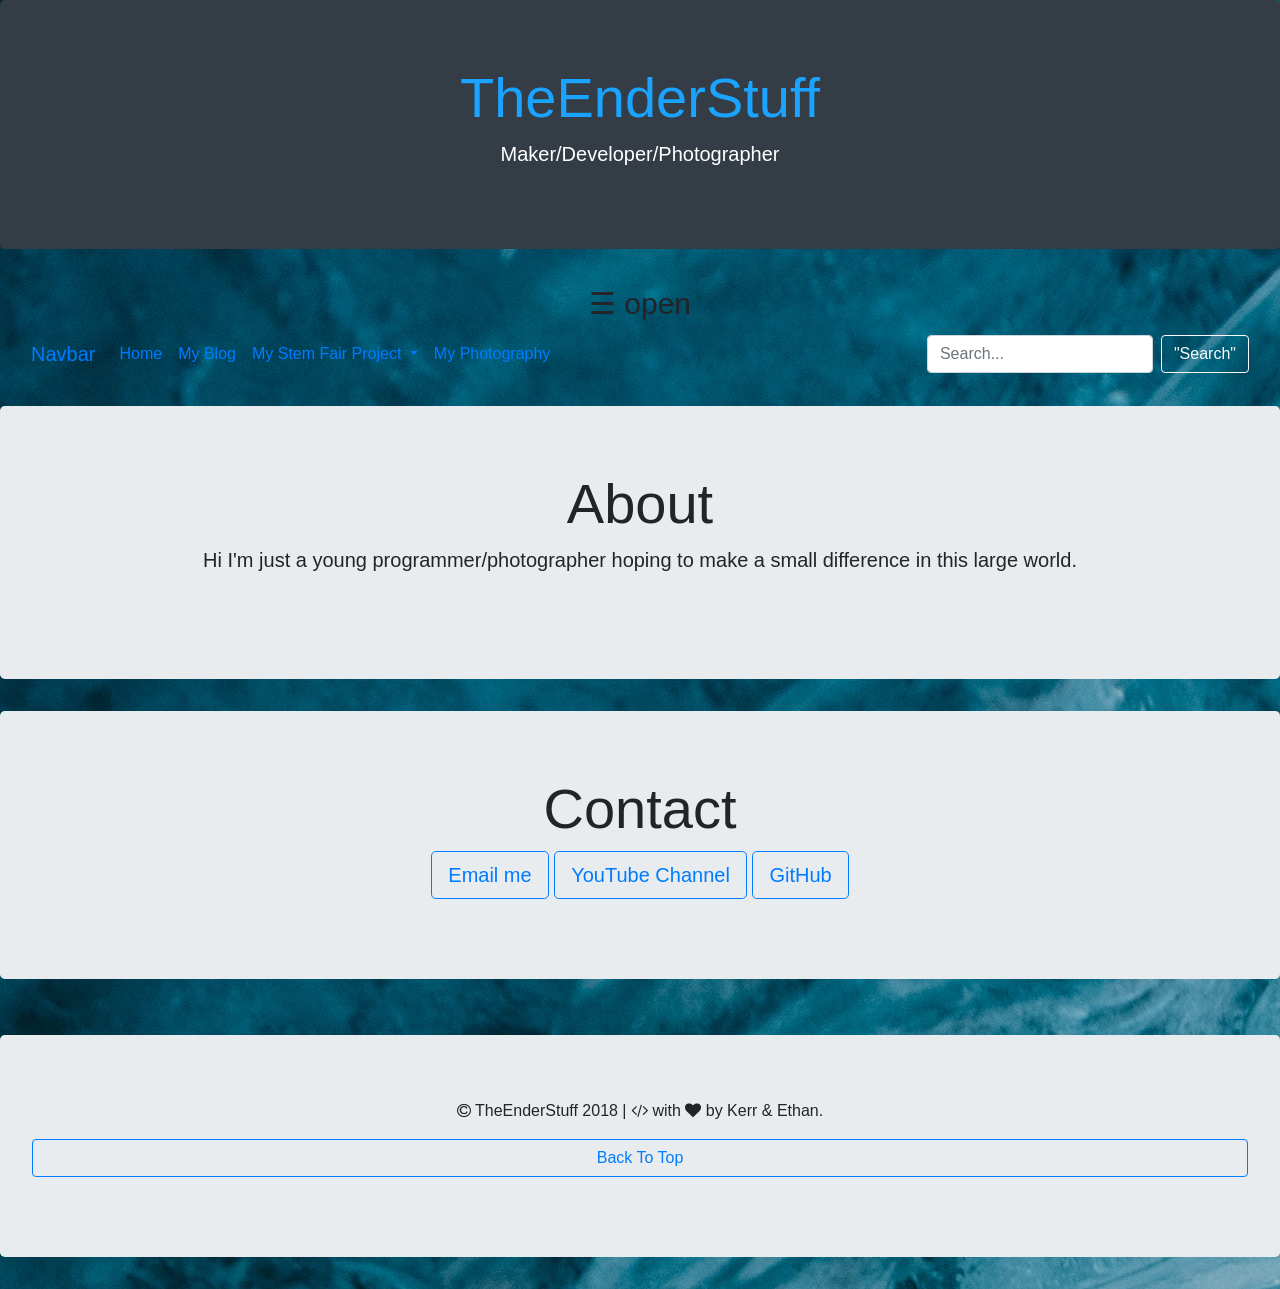
==== index.html @ 947db1c1 "navbar test 2" ====
<!DOCTYPE html>
<html>

 <head>
  <meta charset="UTF-8">
  <meta name="viewport" content="width=device-width,initial-scale=1">
  <title>Ethan - @TheEnderStuff</title>

  <link rel="stylesheet" href="https://maxcdn.bootstrapcdn.com/bootstrap/4.0.0-beta.3/css/bootstrap.min.css" integrity="sha384-Zug+QiDoJOrZ5t4lssLdxGhVrurbmBWopoEl+M6BdEfwnCJZtKxi1KgxUyJq13dy" crossorigin="anonymous">
  <link rel="stylesheet" href="https://cdnjs.cloudflare.com/ajax/libs/font-awesome/4.7.0/css/font-awesome.min.css">
  <link rel="stylesheet" href="https://raw.githubusercontent.com/daneden/animate.css/master/animate.css">
  <link rel="stylesheet" href="NavBar.CSS">
  <script src="NavBar.js"></script>
  
  <link rel="icon" href="favicon.ico" type="image/x-icon"/>
  <link rel="shortcut icon" href="favicon.ico" type="image/x-icon"/>
 </head>

 <body style ="background: url(deborah-diem-533620-unsplash.jpg)">

   <center>

   <div class="jumbotron jumbotron-fsluid" style="background-color: #343d46;" animated bouceInDown>
     <div class="container">
       <h1 class="display-4" style="color: #1aa3ff;">TheEnderStuff</h1>
       <p class="lead" style="color: white;">Maker/Developer/Photographer</p>
       <link rel="icon" href="favicon.ico" type="image/x-icon"/>
     </div>
   </div>
    
  <meta name="viewport" content="width=device-width, initial-scale=1">
<style>
body {
    font-family: 'Lato', sans-serif;
}

.overlay {
    height: 100%;
    width: 0;
    position: fixed;
    z-index: 1;
    top: 0;
    left: 0;
    background-color: rgb(0,0,0);
    background-color: rgba(0,0,0, 0.9);
    overflow-x: hidden;
    transition: 0.5s;
}

.overlay-content {
    position: relative;
    top: 25%;
    width: 100%;
    text-align: center;
    margin-top: 30px;
}

.overlay a {
    padding: 8px;
    text-decoration: none;
    font-size: 36px;
    color: #818181;
    display: block;
    transition: 0.3s;
}

.overlay a:hover, .overlay a:focus {
    color: #f1f1f1;
}

.overlay .closebtn {
    position: absolute;
    top: 20px;
    right: 45px;
    font-size: 60px;
}

@media screen and (max-height: 450px) {
  .overlay a {font-size: 20px}
  .overlay .closebtn {
    font-size: 40px;
    top: 15px;
    right: 35px;
  }
}
</style>
</head>
<body>

<div id="myNav" class="overlay">
  <a href="javascript:void(0)" class="closebtn" onclick="closeNav()">&times;</a>
  <div class="overlay-content">
    <a href="#">Home</a>
    <a href="my-blog.html">My Blog</a>
    <a href="my-stem-fair-project.html">My Stem Fair Project</a>
    <a href="my-pictures.html">My Photography</a>
  </div>
</div>
 
<span style="font-size:30px;cursor:pointer" onclick="openNav()">&#9776; open</span>

<script>
function openNav() {
  document.getElementById("myNav").style.width = "100%";
}

function closeNav() {
  document.getElementById("myNav").style.width = "0%";
}
</script>
     
</body>
   
  <div class="container-fluid animated bounceInDown">  
   <nav class="navbar navbar-expand-lg navbar-#ffffff bg-#4f5b66">
  <a class="navbar-brand" href="#">Navbar</a>
  <button class="navbar-toggler" type="button" data-toggle="collapse" data-target="#navbarSupportedContent" aria-controls="navbarSupportedContent" aria-expanded="false" aria-label="Toggle navigation">
    <span class="navbar-toggler-icon"></span>
  </button>

  <div class="collapse navbar-collapse" id="navbarSupportedContent">
    <ul class="navbar-nav mr-auto">
      <li class="nav-item active">
        <a class="nav-link" href="#">Home <span class="sr-only">(current)</span></a>
      </li>
      <li class="nav-item">
        <a class="nav-link" href="my-blog.html">My Blog</a>
      </li>
      <li class="nav-item dropdown">
        <a class="nav-link dropdown-toggle" href="my-stem-fair-project.html" id="navbarDropdown" role="button" data-toggle="dropdown" aria-haspopup="true" aria-expanded="false">
          My Stem Fair Project
        </a>
        <div class="dropdown-menu" aria-labelledby="navbarDropdown">
          <a class="dropdown-item" href="#">How I Made It</a>
          <a class="dropdown-item" href="#">FAQ's</a>
          <div class="dropdown-divider"></div>
          <a class="dropdown-item" href="#">Overview</a>
        </div>
      </li>
      <li class="nav-item">
        <a class="nav-link" href="my-pictures.html">My Photography</a>
      </li>
    </ul>
    <form class="form-inline my-2 my-lg-0">
      <input class="form-control mr-sm-2" type="search" placeholder="Search...">
      <button class="btn btn-outline-light my-2 my-sm-0" type="submit">"Search"</button>
    </form>
  </div>
</nav>
</div>
<br/>

   <div class="jumbotron">
     <h2 class="display-4">About</h2>
     <p class="lead">Hi I'm just a young programmer/photographer hoping to make a small difference in this large world.</p>
     <br/>
   </div>

   <div class="jumbotron">
     <h2 class="display-4">Contact</h2>
      <p class="lead">
       <a class="btn btn-outline-primary btn-lg" href="mailto:TheEnderStuff@gmail.com">Email me </a>
       <a class="btn btn-outline-primary btn-lg" href="https://www.youtube.com/channel/UC1LDbfu25IM0an-VpUQRaYg">YouTube Channel </a>
       <a class="btn btn-outline-primary btn-lg" href="https://github.com/theenderstuff">GitHub</a>
      </p>
   </div>

   <br/>
    
  <div class="jumbotron">
   <p><i class="fa fa-copyright"></i> TheEnderStuff 2018 | <i class="fa fa-code"></i> with <i class="fa fa-heart"></i> by Kerr &amp; Ethan.</p> 
   <p align="center"><a class="btn btn-outline-primary btn-large btn-block" href="#" role="button">Back To Top</a></p>
  </div>

 </center>
 </body>

</html>
---- NavBar.CSS ----
/* The Overlay (background) */
.overlay {
    /* Height & width depends on how you want to reveal the overlay (see JS below) */    
    height: 100%;
    width: 0;
    position: fixed; /* Stay in place */
    z-index: 1; /* Sit on top */
    left: 0;
    top: 0;
    background-color: rgb(0,0,0); /* Black fallback color */
    background-color: rgba(0,0,0, 0.9); /* Black w/opacity */
    overflow-x: hidden; /* Disable horizontal scroll */
    transition: 0.5s; /* 0.5 second transition effect to slide in or slide down the overlay (height or width, depending on reveal) */
}

/* Position the content inside the overlay */
.overlay-content {
    position: relative;
    top: 25%; /* 25% from the top */
    width: 100%; /* 100% width */
    text-align: center; /* Centered text/links */
    margin-top: 30px; /* 30px top margin to avoid conflict with the close button on smaller screens */
}

/* The navigation links inside the overlay */
.overlay a {
    padding: 8px;
    text-decoration: none;
    font-size: 36px;
    color: #818181;
    display: block; /* Display block instead of inline */
    transition: 0.3s; /* Transition effects on hover (color) */
}

/* When you mouse over the navigation links, change their color */
.overlay a:hover, .overlay a:focus {
    color: #f1f1f1;
}

/* Position the close button (top right corner) */
.overlay .closebtn {
    position: absolute;
    top: 20px;
    right: 45px;
    font-size: 60px;
}

/* When the height of the screen is less than 450 pixels, change the font-size of the links and position the close button again, so they don't overlap */
@media screen and (max-height: 450px) {
    .overlay a {font-size: 20px}
    .overlay .closebtn {
        font-size: 40px;
        top: 15px;
        right: 35px;
    }
}
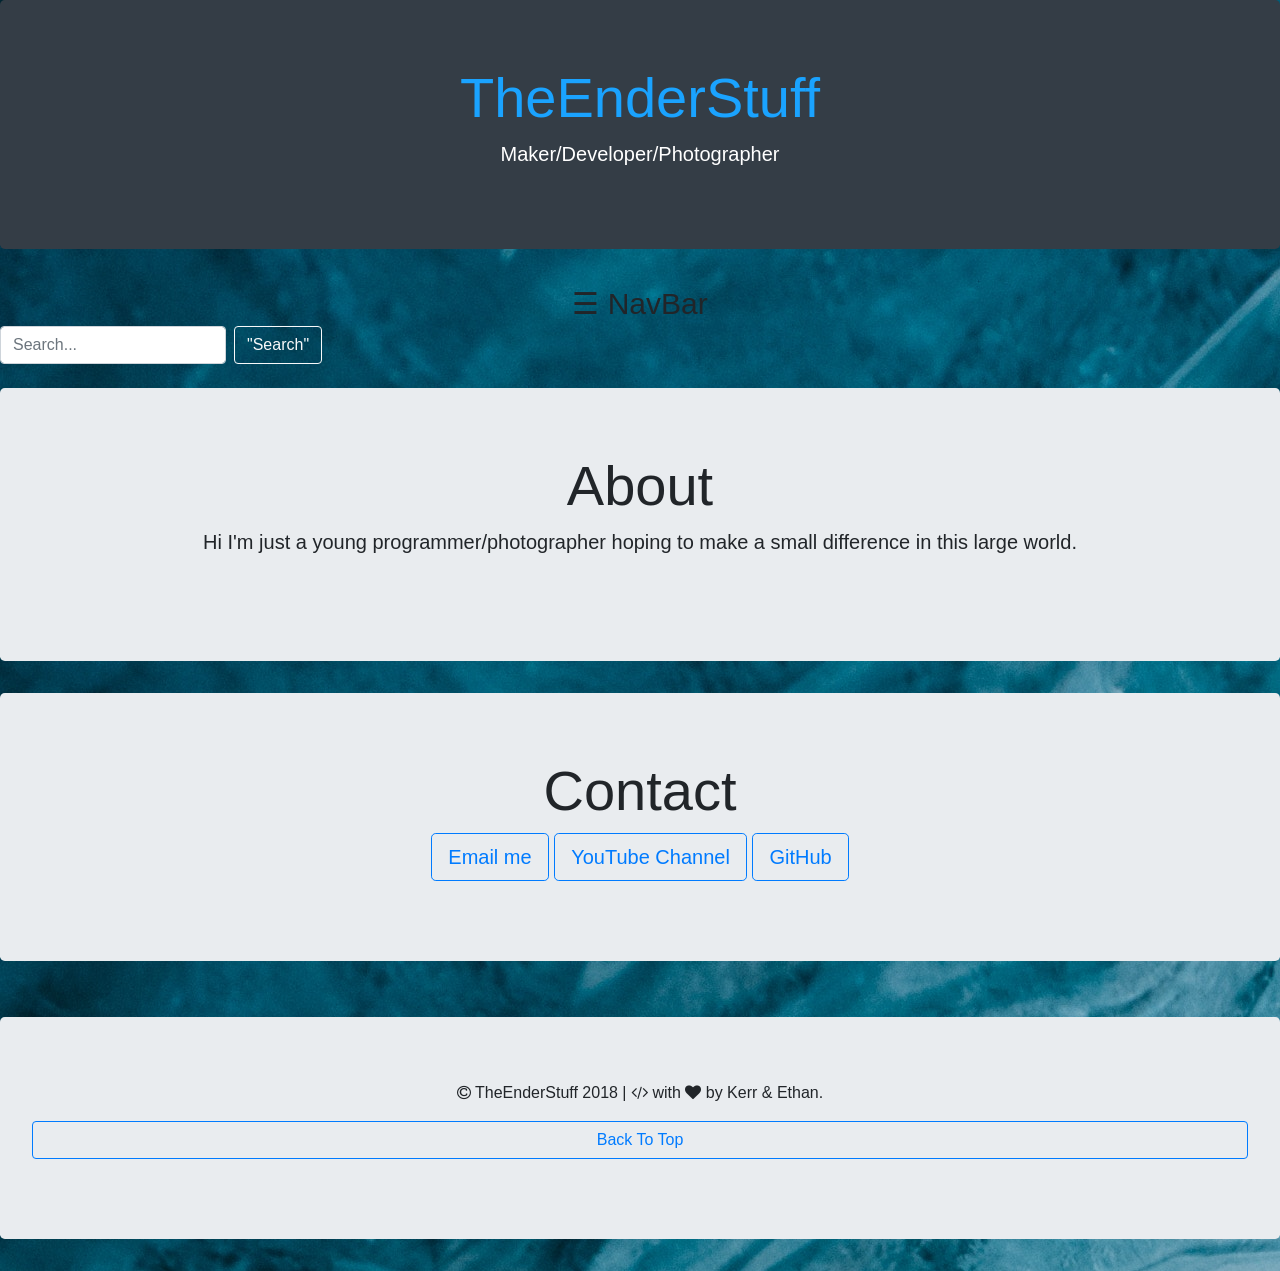
==== commit aee761c2: "functional mobile navbar success" ====
--- a/index.html
+++ b/index.html
@@ -87,7 +87,7 @@
 </head>
 <body>
 
-<div id="myNav" class="overlay">
+<div id="myNav" class="overlay" align="left">
   <a href="javascript:void(0)" class="closebtn" onclick="closeNav()">&times;</a>
   <div class="overlay-content">
     <a href="#">Home</a>
@@ -97,7 +97,7 @@
   </div>
 </div>
  
-<span style="font-size:30px;cursor:pointer" onclick="openNav()">&#9776; open</span>
+<span style="font-size:30px;cursor:pointer" onclick="openNav()">&#9776; NavBar</span>
 
 <script>
 function openNav() {
@@ -111,36 +111,7 @@
      
 </body>
    
-  <div class="container-fluid animated bounceInDown">  
-   <nav class="navbar navbar-expand-lg navbar-#ffffff bg-#4f5b66">
-  <a class="navbar-brand" href="#">Navbar</a>
-  <button class="navbar-toggler" type="button" data-toggle="collapse" data-target="#navbarSupportedContent" aria-controls="navbarSupportedContent" aria-expanded="false" aria-label="Toggle navigation">
-    <span class="navbar-toggler-icon"></span>
-  </button>
-
-  <div class="collapse navbar-collapse" id="navbarSupportedContent">
-    <ul class="navbar-nav mr-auto">
-      <li class="nav-item active">
-        <a class="nav-link" href="#">Home <span class="sr-only">(current)</span></a>
-      </li>
-      <li class="nav-item">
-        <a class="nav-link" href="my-blog.html">My Blog</a>
-      </li>
-      <li class="nav-item dropdown">
-        <a class="nav-link dropdown-toggle" href="my-stem-fair-project.html" id="navbarDropdown" role="button" data-toggle="dropdown" aria-haspopup="true" aria-expanded="false">
-          My Stem Fair Project
-        </a>
-        <div class="dropdown-menu" aria-labelledby="navbarDropdown">
-          <a class="dropdown-item" href="#">How I Made It</a>
-          <a class="dropdown-item" href="#">FAQ's</a>
-          <div class="dropdown-divider"></div>
-          <a class="dropdown-item" href="#">Overview</a>
-        </div>
-      </li>
-      <li class="nav-item">
-        <a class="nav-link" href="my-pictures.html">My Photography</a>
-      </li>
-    </ul>
+  <div>
     <form class="form-inline my-2 my-lg-0">
       <input class="form-control mr-sm-2" type="search" placeholder="Search...">
       <button class="btn btn-outline-light my-2 my-sm-0" type="submit">"Search"</button>
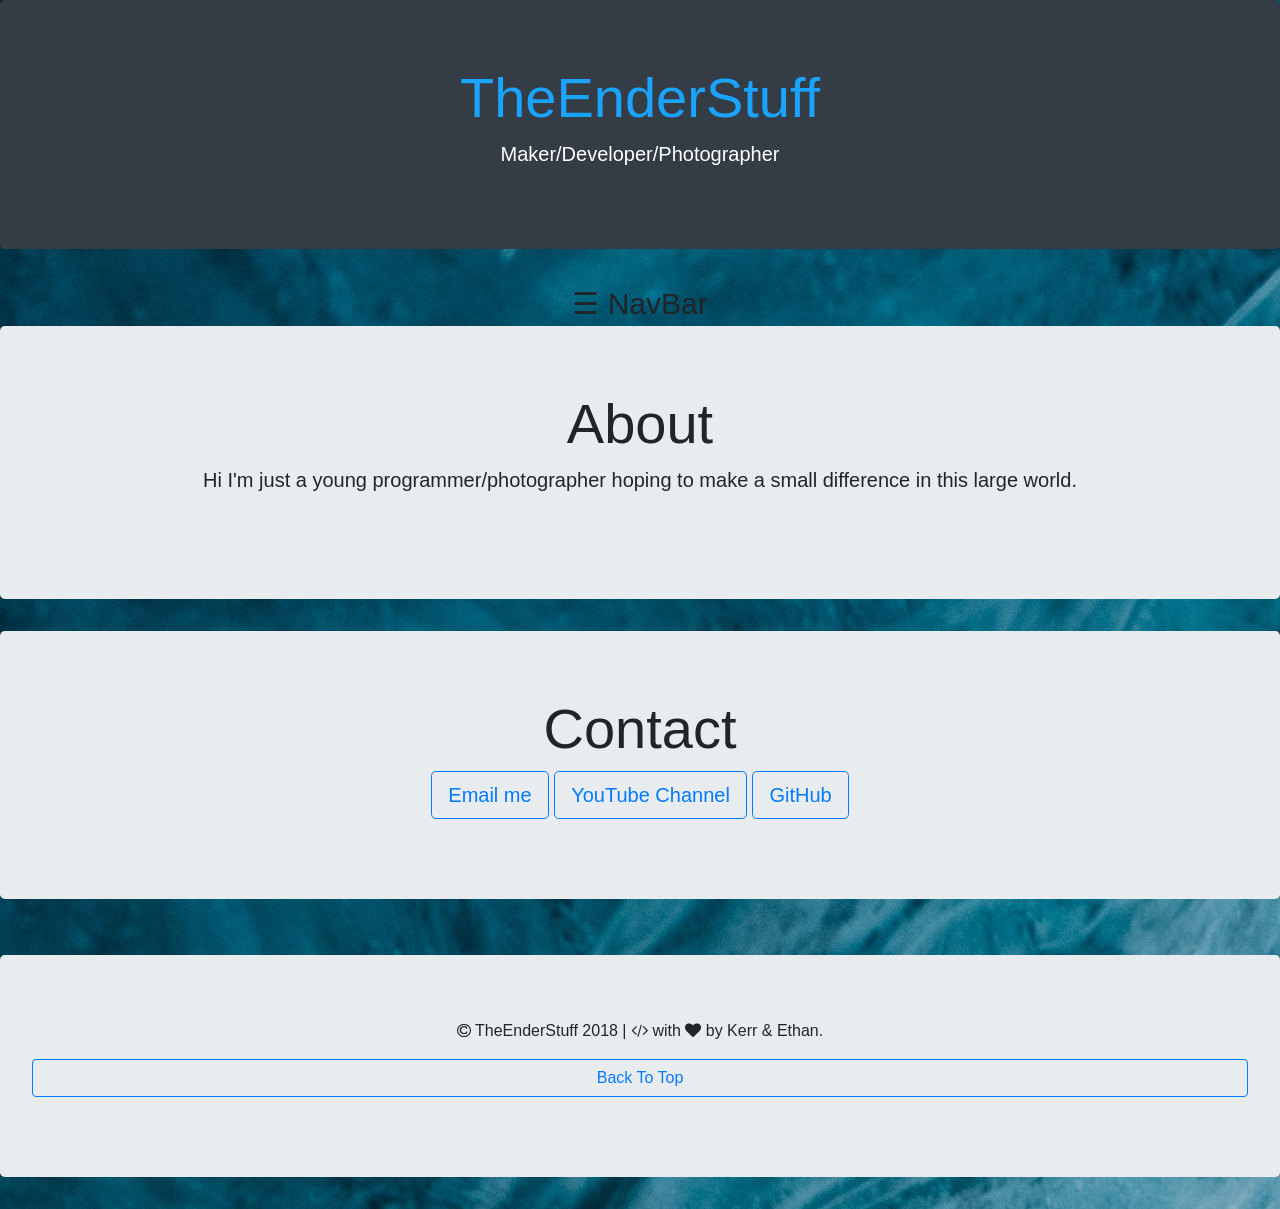
==== commit 21029c6e: "Update index.html" ====
--- a/index.html
+++ b/index.html
@@ -110,16 +110,6 @@
 </script>
      
 </body>
-   
-  <div>
-    <form class="form-inline my-2 my-lg-0">
-      <input class="form-control mr-sm-2" type="search" placeholder="Search...">
-      <button class="btn btn-outline-light my-2 my-sm-0" type="submit">"Search"</button>
-    </form>
-  </div>
-</nav>
-</div>
-<br/>
 
    <div class="jumbotron">
      <h2 class="display-4">About</h2>
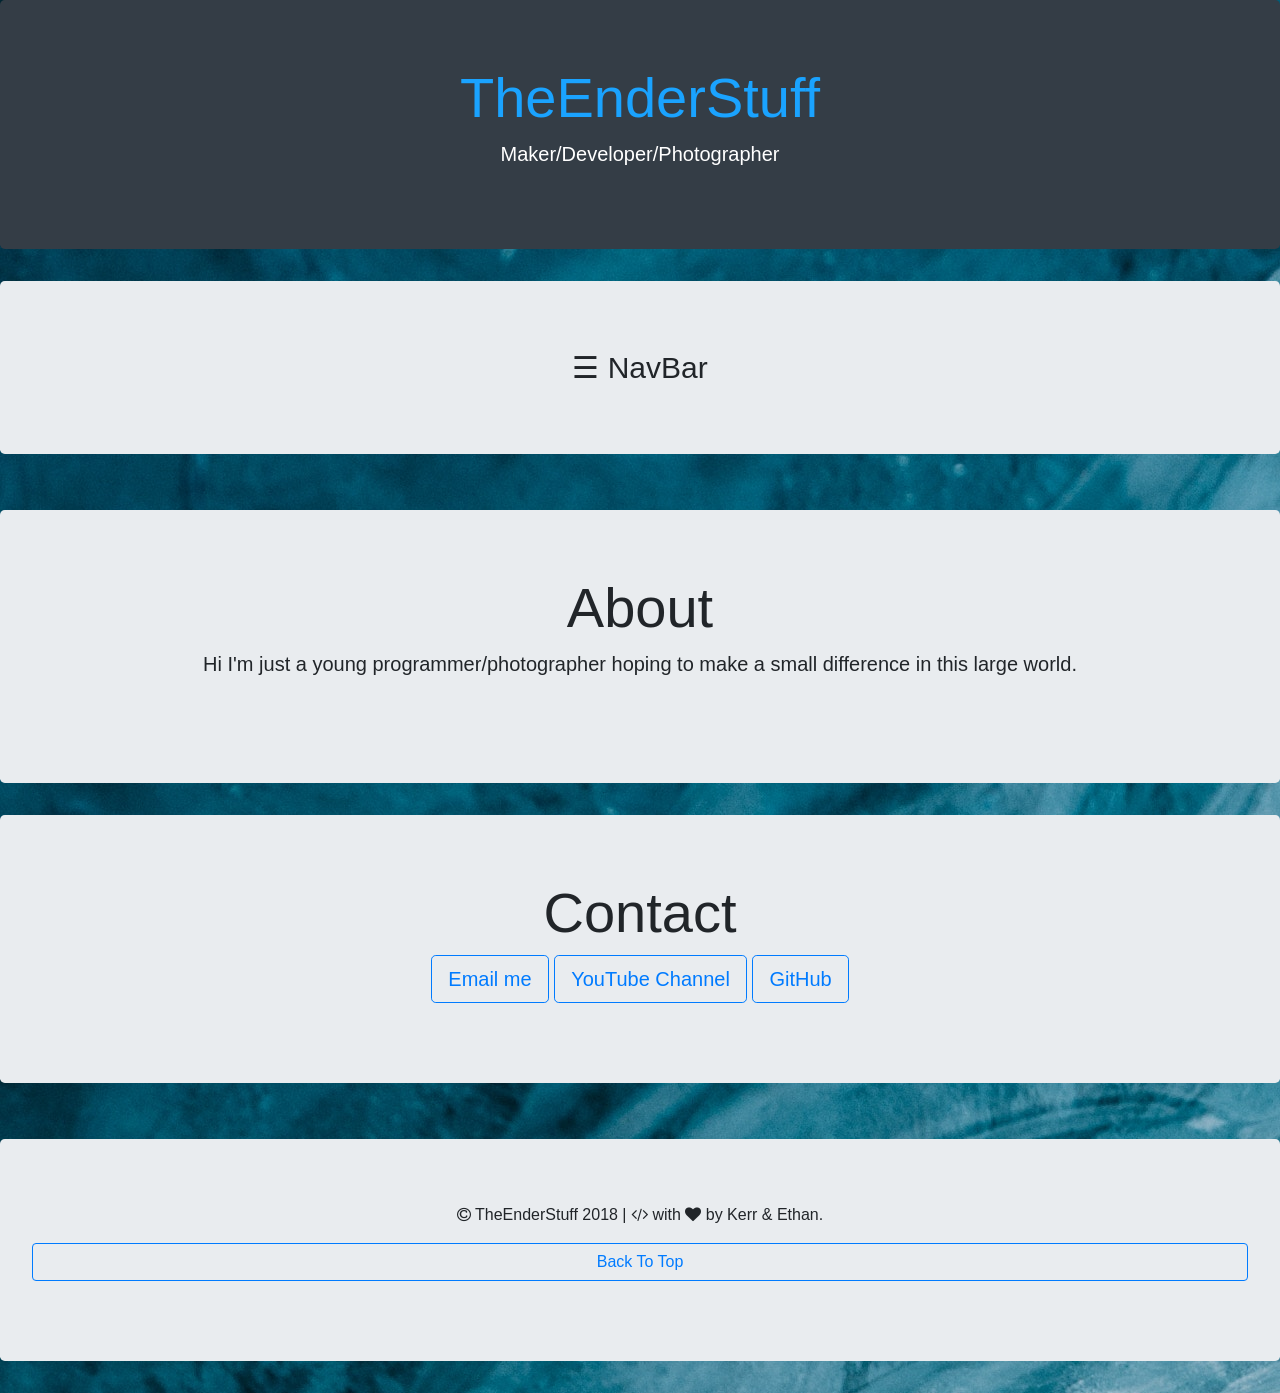
==== commit 7954d5d2: "Update index.html" ====
--- a/index.html
+++ b/index.html
@@ -28,6 +28,7 @@
      </div>
    </div>
     
+ <div class="jumbotron">    
   <meta name="viewport" content="width=device-width, initial-scale=1">
 <style>
 body {
@@ -110,6 +111,9 @@
 </script>
      
 </body>
+  </div>
+ 
+  <br/>
 
    <div class="jumbotron">
      <h2 class="display-4">About</h2>
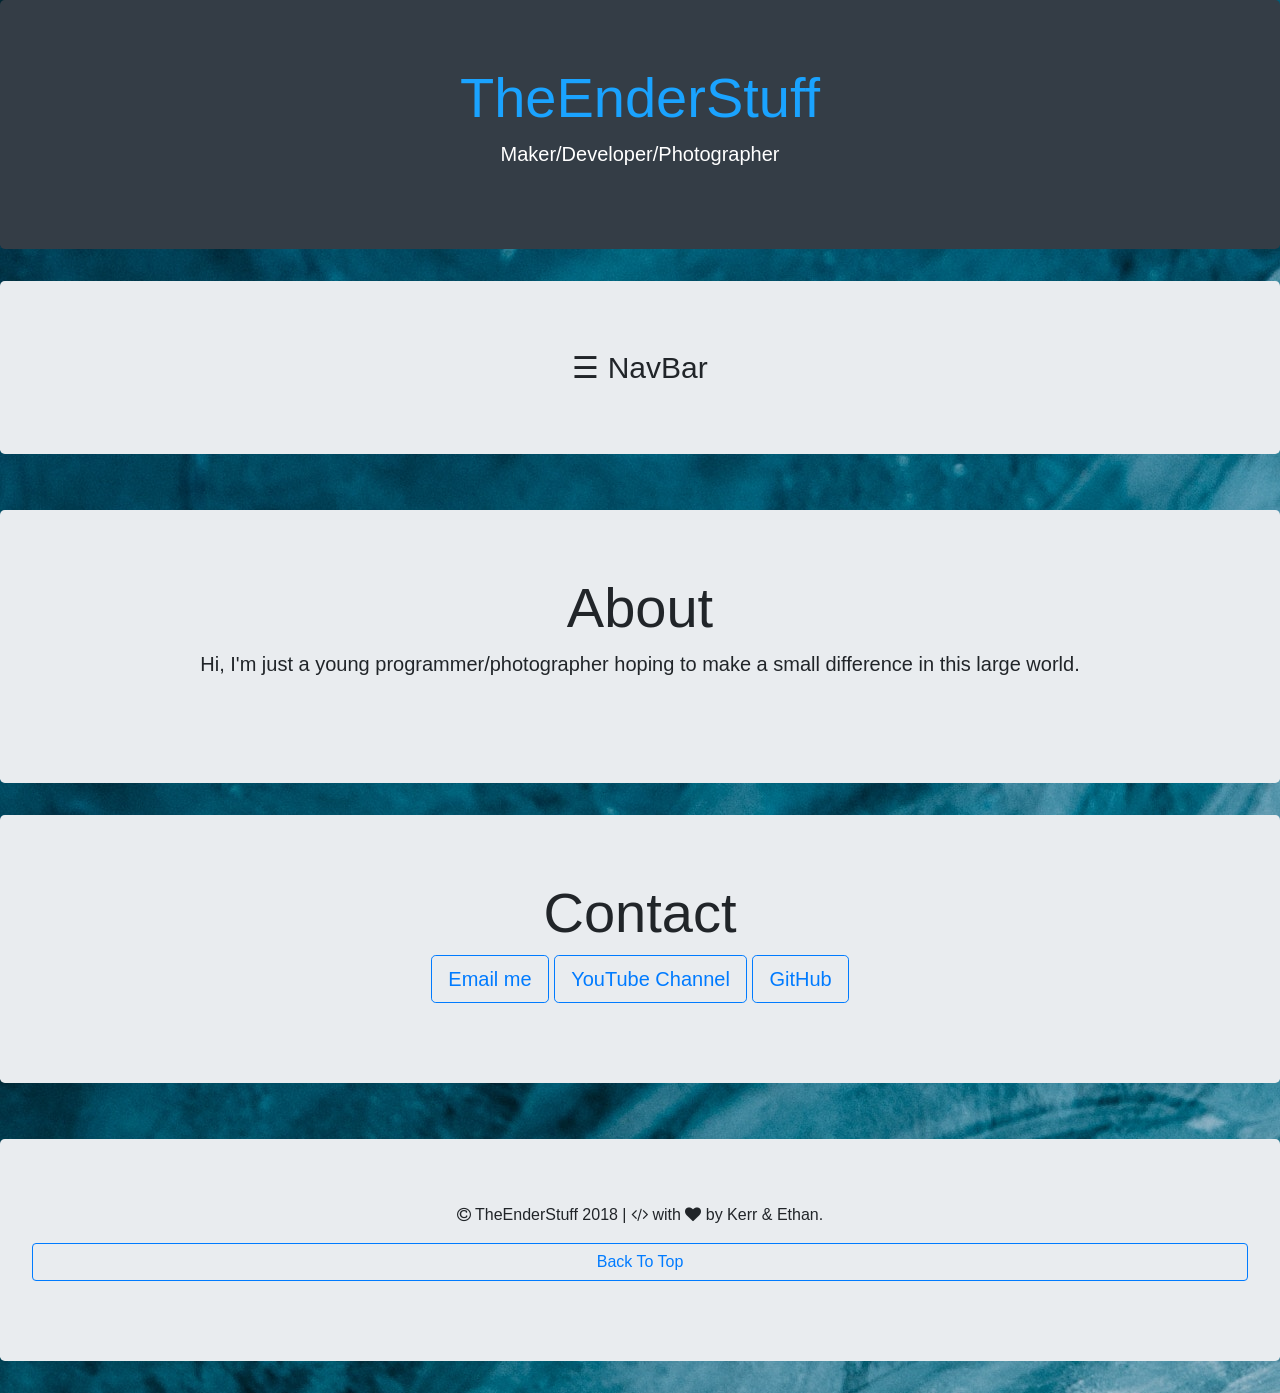
==== commit 298c0750: "Add comma" ====
--- a/index.html
+++ b/index.html
@@ -117,7 +117,7 @@
 
    <div class="jumbotron">
      <h2 class="display-4">About</h2>
-     <p class="lead">Hi I'm just a young programmer/photographer hoping to make a small difference in this large world.</p>
+     <p class="lead">Hi, I'm just a young programmer/photographer hoping to make a small difference in this large world.</p>
      <br/>
    </div>
 
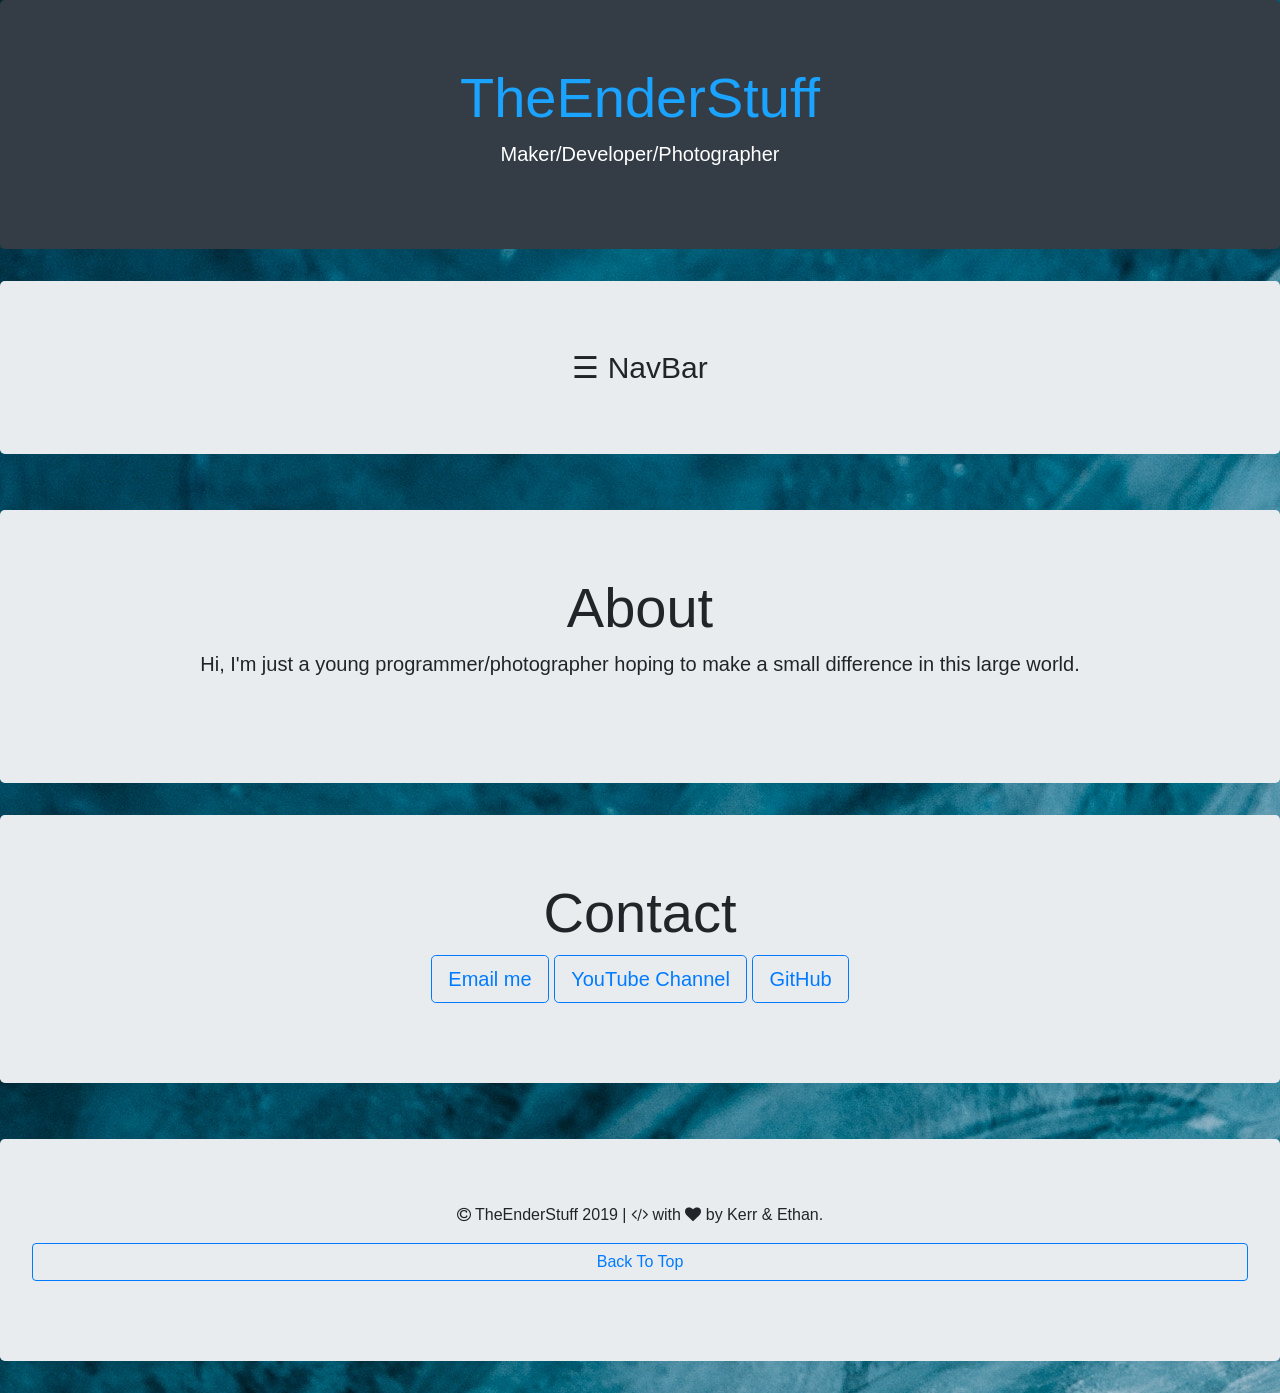
==== commit d4ab6577: "Update footer date" ====
--- a/index.html
+++ b/index.html
@@ -9,14 +9,14 @@
   <link rel="stylesheet" href="https://maxcdn.bootstrapcdn.com/bootstrap/4.0.0-beta.3/css/bootstrap.min.css" integrity="sha384-Zug+QiDoJOrZ5t4lssLdxGhVrurbmBWopoEl+M6BdEfwnCJZtKxi1KgxUyJq13dy" crossorigin="anonymous">
   <link rel="stylesheet" href="https://cdnjs.cloudflare.com/ajax/libs/font-awesome/4.7.0/css/font-awesome.min.css">
   <link rel="stylesheet" href="https://raw.githubusercontent.com/daneden/animate.css/master/animate.css">
-  <link rel="stylesheet" href="NavBar.CSS">
-  <script src="NavBar.js"></script>
-  
+  <link rel="stylesheet" href="./stylesheets/NavBar.CSS">
+  <script src="./js/NavBar.js"></script>
+
   <link rel="icon" href="favicon.ico" type="image/x-icon"/>
   <link rel="shortcut icon" href="favicon.ico" type="image/x-icon"/>
  </head>
 
- <body style ="background: url(deborah-diem-533620-unsplash.jpg)">
+ <body style ="background: url(./images/bg1.jpg)">
 
    <center>
 
@@ -27,8 +27,8 @@
        <link rel="icon" href="favicon.ico" type="image/x-icon"/>
      </div>
    </div>
-    
- <div class="jumbotron">    
+
+ <div class="jumbotron">
   <meta name="viewport" content="width=device-width, initial-scale=1">
 <style>
 body {
@@ -88,16 +88,16 @@
 </head>
 <body>
 
-<div id="myNav" class="overlay" align="left">
-  <a href="javascript:void(0)" class="closebtn" onclick="closeNav()">&times;</a>
-  <div class="overlay-content">
-    <a href="#">Home</a>
-    <a href="my-blog.html">My Blog</a>
-    <a href="my-stem-fair-project.html">My Stem Fair Project</a>
-    <a href="my-pictures.html">My Photography</a>
+  <div id="myNav" class="overlay" align="left">
+    <a href="javascript:void(0)" class="closebtn" onclick="closeNav()">&times;</a>
+    <div class="overlay-content">
+      <a href="index.html">Home</a>
+      <a href="blog.html">My Blog</a>
+      <a href="stem.html">My Stem Fair Project</a>
+      <a href="pictures.html">My Photography</a>
+    </div>
   </div>
-</div>
- 
+
 <span style="font-size:30px;cursor:pointer" onclick="openNav()">&#9776; NavBar</span>
 
 <script>
@@ -109,10 +109,10 @@
   document.getElementById("myNav").style.width = "0%";
 }
 </script>
-     
+
 </body>
   </div>
- 
+
   <br/>
 
    <div class="jumbotron">
@@ -131,9 +131,9 @@
    </div>
 
    <br/>
-    
+
   <div class="jumbotron">
-   <p><i class="fa fa-copyright"></i> TheEnderStuff 2018 | <i class="fa fa-code"></i> with <i class="fa fa-heart"></i> by Kerr &amp; Ethan.</p> 
+   <p><i class="fa fa-copyright"></i> TheEnderStuff 2019 | <i class="fa fa-code"></i> with <i class="fa fa-heart"></i> by Kerr &amp; Ethan.</p>
    <p align="center"><a class="btn btn-outline-primary btn-large btn-block" href="#" role="button">Back To Top</a></p>
   </div>
 
--- a/stylesheets/NavBar.CSS
+++ b/stylesheets/NavBar.CSS
@@ -0,0 +1,56 @@
+/* The Overlay (background) */
+.overlay {
+    /* Height & width depends on how you want to reveal the overlay (see JS below) */
+    height: 100%;
+    width: 0;
+    position: fixed; /* Stay in place */
+    z-index: 1; /* Sit on top */
+    left: 0;
+    top: 0;
+    background-color: rgb(0,0,0); /* Black fallback color */
+    background-color: rgba(0,0,0, 0.9); /* Black w/opacity */
+    overflow-x: hidden; /* Disable horizontal scroll */
+    transition: 0.5s; /* 0.5 second transition effect to slide in or slide down the overlay (height or width, depending on reveal) */
+}
+
+/* Position the content inside the overlay */
+.overlay-content {
+    position: relative;
+    top: 25%; /* 25% from the top */
+    width: 100%; /* 100% width */
+    text-align: center; /* Centered text/links */
+    margin-top: 30px; /* 30px top margin to avoid conflict with the close button on smaller screens */
+}
+
+/* The navigation links inside the overlay */
+.overlay a {
+    padding: 8px;
+    text-decoration: none;
+    font-size: 36px;
+    color: #818181;
+    display: block; /* Display block instead of inline */
+    transition: 0.3s; /* Transition effects on hover (color) */
+}
+
+/* When you mouse over the navigation links, change their color */
+.overlay a:hover, .overlay a:focus {
+    color: #f1f1f1;
+}
+
+/* Position the close button (top right corner) */
+.overlay .closebtn {
+    position: absolute;
+    top: 20px;
+    right: 45px;
+    font-size: 60px;
+}
+
+/* When the height of the screen is less than 450 pixels, change the font-size of the links and position the close button again, so they don't overlap */
+@media screen and (max-height: 450px) {
+    .overlay a {font-size: 20px}
+    .overlay .closebtn {
+        font-size: 40px;
+        top: 15px;
+        right: 35px;
+    }
+}
